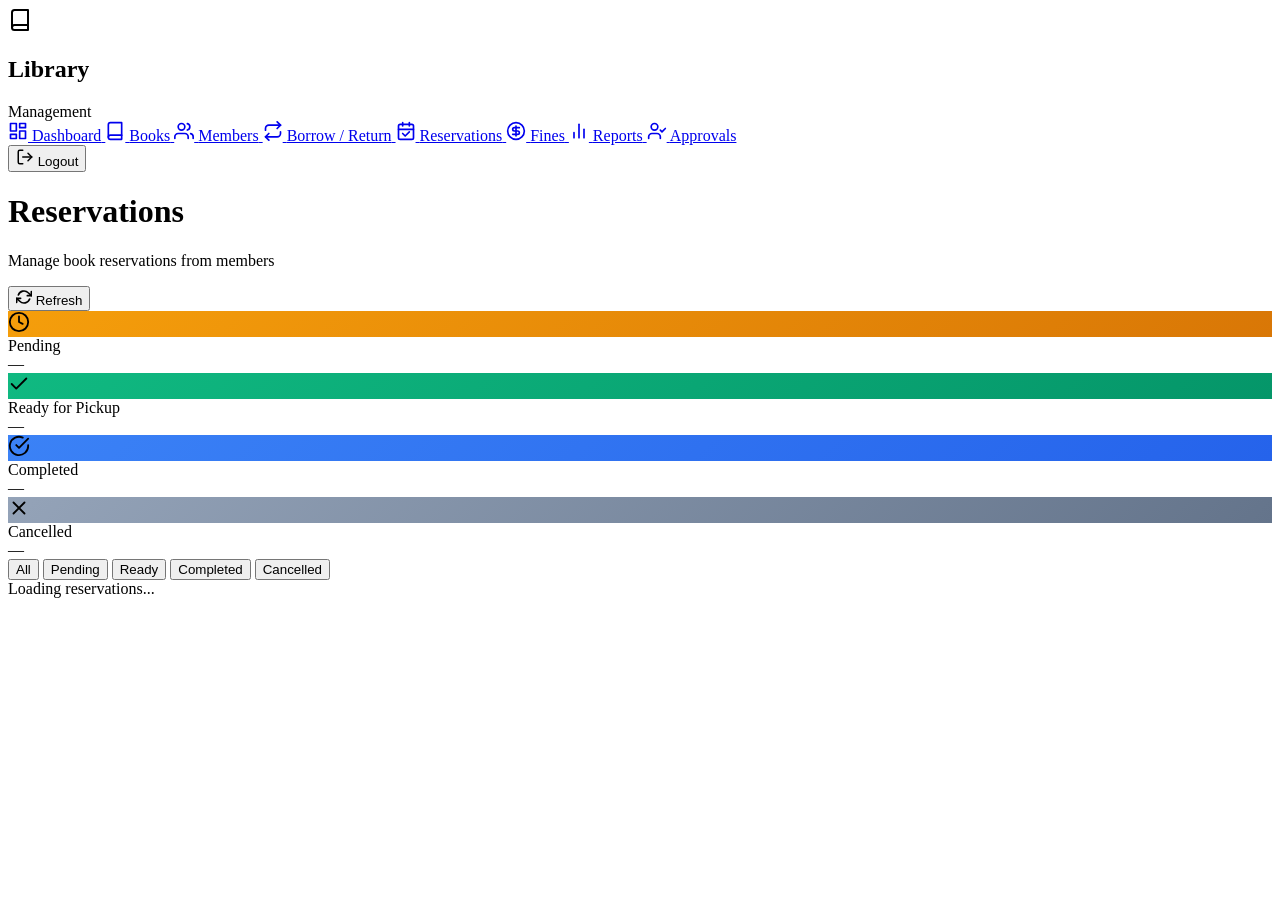
==== frontend/admin-reservations.html @ 5fe488c6 "Add files via upload" ====
<!DOCTYPE html>
<html lang="en">
<head>
    <meta charset="UTF-8">
    <meta name="viewport" content="width=device-width, initial-scale=1.0">
    <title>Reservations - Library Management System</title>
    <link rel="stylesheet" href="/css/toast.css">
    <link rel="stylesheet" href="/css/dashboard.css">
    <link rel="stylesheet" href="/css/books.css">
    <link rel="stylesheet" href="/css/reservations.css">
    <link rel="preconnect" href="https://fonts.googleapis.com">
    <link href="https://fonts.googleapis.com/css2?family=Inter:wght@400;500;600;700;800&display=swap" rel="stylesheet">
</head>
<body>

    <!-- SIDEBAR -->
    <aside class="sidebar">
        <div class="sidebar-logo">
            <div class="logo-icon">
                <svg xmlns="http://www.w3.org/2000/svg" width="24" height="24" viewBox="0 0 24 24" fill="none" stroke="currentColor" stroke-width="2" stroke-linecap="round" stroke-linejoin="round">
                    <path d="M4 19.5A2.5 2.5 0 0 1 6.5 17H20"></path>
                    <path d="M6.5 2H20v20H6.5A2.5 2.5 0 0 1 4 19.5v-15A2.5 2.5 0 0 1 6.5 2z"></path>
                </svg>
            </div>
            <div>
                <h2>Library</h2>
                <span>Management</span>
            </div>
        </div>

        <nav class="sidebar-nav">
            <a href="/dashboard" class="nav-item">
                <svg xmlns="http://www.w3.org/2000/svg" width="20" height="20" viewBox="0 0 24 24" fill="none" stroke="currentColor" stroke-width="2" stroke-linecap="round" stroke-linejoin="round"><rect x="3" y="3" width="7" height="9"></rect><rect x="14" y="3" width="7" height="5"></rect><rect x="14" y="12" width="7" height="9"></rect><rect x="3" y="16" width="7" height="5"></rect></svg>
                <span>Dashboard</span>
            </a>
            <a href="/books" class="nav-item">
                <svg xmlns="http://www.w3.org/2000/svg" width="20" height="20" viewBox="0 0 24 24" fill="none" stroke="currentColor" stroke-width="2" stroke-linecap="round" stroke-linejoin="round"><path d="M4 19.5A2.5 2.5 0 0 1 6.5 17H20"></path><path d="M6.5 2H20v20H6.5A2.5 2.5 0 0 1 4 19.5v-15A2.5 2.5 0 0 1 6.5 2z"></path></svg>
                <span>Books</span>
            </a>
            <a href="/members" class="nav-item">
                <svg xmlns="http://www.w3.org/2000/svg" width="20" height="20" viewBox="0 0 24 24" fill="none" stroke="currentColor" stroke-width="2" stroke-linecap="round" stroke-linejoin="round"><path d="M17 21v-2a4 4 0 0 0-4-4H5a4 4 0 0 0-4 4v2"></path><circle cx="9" cy="7" r="4"></circle><path d="M23 21v-2a4 4 0 0 0-3-3.87"></path><path d="M16 3.13a4 4 0 0 1 0 7.75"></path></svg>
                <span>Members</span>
            </a>
            <a href="/borrow" class="nav-item">
                <svg xmlns="http://www.w3.org/2000/svg" width="20" height="20" viewBox="0 0 24 24" fill="none" stroke="currentColor" stroke-width="2" stroke-linecap="round" stroke-linejoin="round"><polyline points="17 1 21 5 17 9"></polyline><path d="M3 11V9a4 4 0 0 1 4-4h14"></path><polyline points="7 23 3 19 7 15"></polyline><path d="M21 13v2a4 4 0 0 1-4 4H3"></path></svg>
                <span>Borrow / Return</span>
            </a>
            <a href="/admin/reservations" class="nav-item active">
                <svg xmlns="http://www.w3.org/2000/svg" width="20" height="20" viewBox="0 0 24 24" fill="none" stroke="currentColor" stroke-width="2" stroke-linecap="round" stroke-linejoin="round"><rect x="3" y="4" width="18" height="18" rx="2" ry="2"></rect><line x1="16" y1="2" x2="16" y2="6"></line><line x1="8" y1="2" x2="8" y2="6"></line><line x1="3" y1="10" x2="21" y2="10"></line><polyline points="8 15 11 18 16 13"></polyline></svg>
                <span>Reservations</span>
                <span class="badge" id="pendingReservationsBadge" style="display:none;">0</span>
            </a>
            <a href="/fines" class="nav-item">
                <svg xmlns="http://www.w3.org/2000/svg" width="20" height="20" viewBox="0 0 24 24" fill="none" stroke="currentColor" stroke-width="2" stroke-linecap="round" stroke-linejoin="round"><circle cx="12" cy="12" r="10"></circle><path d="M16 8h-6a2 2 0 1 0 0 4h4a2 2 0 1 1 0 4H8"></path><line x1="12" y1="6" x2="12" y2="18"></line></svg>
                <span>Fines</span>
            </a>
            <a href="/reports" class="nav-item">
                <svg xmlns="http://www.w3.org/2000/svg" width="20" height="20" viewBox="0 0 24 24" fill="none" stroke="currentColor" stroke-width="2" stroke-linecap="round" stroke-linejoin="round"><line x1="18" y1="20" x2="18" y2="10"></line><line x1="12" y1="20" x2="12" y2="4"></line><line x1="6" y1="20" x2="6" y2="14"></line></svg>
                <span>Reports</span>
            </a>
            <a href="/admin/approvals" class="nav-item">
                <svg xmlns="http://www.w3.org/2000/svg" width="20" height="20" viewBox="0 0 24 24" fill="none" stroke="currentColor" stroke-width="2" stroke-linecap="round" stroke-linejoin="round"><path d="M16 21v-2a4 4 0 0 0-4-4H6a4 4 0 0 0-4 4v2"></path><circle cx="9" cy="7" r="4"></circle><polyline points="16 11 18 13 22 9"></polyline></svg>
                <span>Approvals</span>
                <span class="badge" id="pendingCount" style="display:none;">0</span>
            </a>
        </nav>

        <button class="logout-btn" onclick="logout()">
            <svg xmlns="http://www.w3.org/2000/svg" width="18" height="18" viewBox="0 0 24 24" fill="none" stroke="currentColor" stroke-width="2" stroke-linecap="round" stroke-linejoin="round"><path d="M9 21H5a2 2 0 0 1-2-2V5a2 2 0 0 1 2-2h4"></path><polyline points="16 17 21 12 16 7"></polyline><line x1="21" y1="12" x2="9" y2="12"></line></svg>
            Logout
        </button>
    </aside>

    <!-- MAIN CONTENT -->
    <main class="main-content">

        <header class="page-header">
            <div>
                <h1>Reservations</h1>
                <p>Manage book reservations from members</p>
            </div>
            <button class="btn-secondary" onclick="loadAll()">
                <svg xmlns="http://www.w3.org/2000/svg" width="16" height="16" viewBox="0 0 24 24" fill="none" stroke="currentColor" stroke-width="2.5" stroke-linecap="round" stroke-linejoin="round"><polyline points="23 4 23 10 17 10"></polyline><polyline points="1 20 1 14 7 14"></polyline><path d="M3.51 9a9 9 0 0 1 14.85-3.36L23 10M1 14l4.64 4.36A9 9 0 0 0 20.49 15"></path></svg>
                Refresh
            </button>
        </header>

        <!-- STATS CARDS -->
        <div class="reservation-stats">
            <div class="res-stat-card">
                <div class="res-stat-icon" style="background: linear-gradient(135deg, #f59e0b, #d97706);">
                    <svg xmlns="http://www.w3.org/2000/svg" width="22" height="22" viewBox="0 0 24 24" fill="none" stroke="currentColor" stroke-width="2" stroke-linecap="round" stroke-linejoin="round"><circle cx="12" cy="12" r="10"></circle><polyline points="12 6 12 12 16 14"></polyline></svg>
                </div>
                <div>
                    <div class="res-stat-label">Pending</div>
                    <div class="res-stat-value" id="statPending">—</div>
                </div>
            </div>

            <div class="res-stat-card">
                <div class="res-stat-icon" style="background: linear-gradient(135deg, #10b981, #059669);">
                    <svg xmlns="http://www.w3.org/2000/svg" width="22" height="22" viewBox="0 0 24 24" fill="none" stroke="currentColor" stroke-width="2" stroke-linecap="round" stroke-linejoin="round"><polyline points="20 6 9 17 4 12"></polyline></svg>
                </div>
                <div>
                    <div class="res-stat-label">Ready for Pickup</div>
                    <div class="res-stat-value" id="statReady">—</div>
                </div>
            </div>

            <div class="res-stat-card">
                <div class="res-stat-icon" style="background: linear-gradient(135deg, #3b82f6, #2563eb);">
                    <svg xmlns="http://www.w3.org/2000/svg" width="22" height="22" viewBox="0 0 24 24" fill="none" stroke="currentColor" stroke-width="2" stroke-linecap="round" stroke-linejoin="round"><path d="M22 11.08V12a10 10 0 1 1-5.93-9.14"></path><polyline points="22 4 12 14.01 9 11.01"></polyline></svg>
                </div>
                <div>
                    <div class="res-stat-label">Completed</div>
                    <div class="res-stat-value" id="statCompleted">—</div>
                </div>
            </div>

            <div class="res-stat-card">
                <div class="res-stat-icon" style="background: linear-gradient(135deg, #94a3b8, #64748b);">
                    <svg xmlns="http://www.w3.org/2000/svg" width="22" height="22" viewBox="0 0 24 24" fill="none" stroke="currentColor" stroke-width="2" stroke-linecap="round" stroke-linejoin="round"><line x1="18" y1="6" x2="6" y2="18"></line><line x1="6" y1="6" x2="18" y2="18"></line></svg>
                </div>
                <div>
                    <div class="res-stat-label">Cancelled</div>
                    <div class="res-stat-value" id="statCancelled">—</div>
                </div>
            </div>
        </div>

        <!-- FILTERS -->
        <div class="filter-bar">
            <button class="filter-btn active" onclick="filterReservations('', this)">All</button>
            <button class="filter-btn" onclick="filterReservations('Pending', this)">Pending</button>
            <button class="filter-btn" onclick="filterReservations('Ready', this)">Ready</button>
            <button class="filter-btn" onclick="filterReservations('Completed', this)">Completed</button>
            <button class="filter-btn" onclick="filterReservations('Cancelled', this)">Cancelled</button>
        </div>

        <!-- RESERVATIONS GRID -->
        <div id="reservationsContent">
            <div class="loading">Loading reservations...</div>
        </div>

    </main>

    <script src="/js/toast.js"></script>
    <script src="/js/api.js"></script>
    <script src="/js/approvals-badge.js"></script>
    <script src="/js/reservations.js"></script>
</body>
</html>
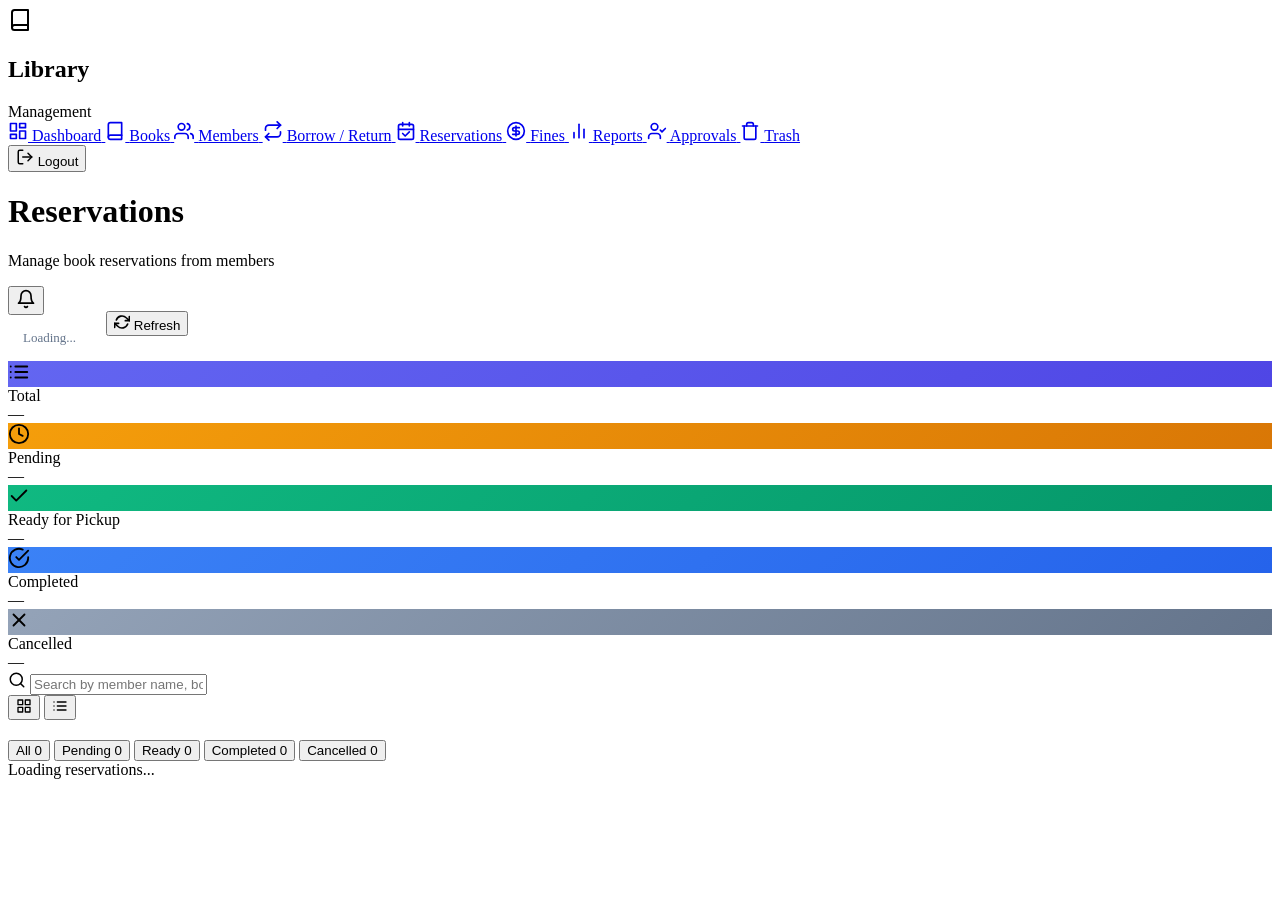
==== commit 1336426c: "Add files via upload" ====
--- a/frontend/admin-reservations.html
+++ b/frontend/admin-reservations.html
@@ -48,7 +48,13 @@
             <a href="/admin/reservations" class="nav-item active">
                 <svg xmlns="http://www.w3.org/2000/svg" width="20" height="20" viewBox="0 0 24 24" fill="none" stroke="currentColor" stroke-width="2" stroke-linecap="round" stroke-linejoin="round"><rect x="3" y="4" width="18" height="18" rx="2" ry="2"></rect><line x1="16" y1="2" x2="16" y2="6"></line><line x1="8" y1="2" x2="8" y2="6"></line><line x1="3" y1="10" x2="21" y2="10"></line><polyline points="8 15 11 18 16 13"></polyline></svg>
                 <span>Reservations</span>
-                <span class="badge" id="pendingReservationsBadge" style="display:none;">0</span>
+                <span class="badge" id="pendingReservationsBadge" style="display:none; align-items: center; justify-content: center; gap: 4px;">
+                    <svg xmlns="http://www.w3.org/2000/svg" width="12" height="12" viewBox="0 0 24 24" fill="none" stroke="currentColor" stroke-width="2.5" stroke-linecap="round" stroke-linejoin="round">
+                        <path d="M18 8A6 6 0 0 0 6 8c0 7-3 9-3 9h18s-3-2-3-9"></path>
+                        <path d="M13.73 21a2 2 0 0 1-3.46 0"></path>
+                    </svg>
+                <span id="resBadgeNumber" style="display:none;"></span>
+                </span>
             </a>
             <a href="/fines" class="nav-item">
                 <svg xmlns="http://www.w3.org/2000/svg" width="20" height="20" viewBox="0 0 24 24" fill="none" stroke="currentColor" stroke-width="2" stroke-linecap="round" stroke-linejoin="round"><circle cx="12" cy="12" r="10"></circle><path d="M16 8h-6a2 2 0 1 0 0 4h4a2 2 0 1 1 0 4H8"></path><line x1="12" y1="6" x2="12" y2="18"></line></svg>
@@ -62,6 +68,13 @@
                 <svg xmlns="http://www.w3.org/2000/svg" width="20" height="20" viewBox="0 0 24 24" fill="none" stroke="currentColor" stroke-width="2" stroke-linecap="round" stroke-linejoin="round"><path d="M16 21v-2a4 4 0 0 0-4-4H6a4 4 0 0 0-4 4v2"></path><circle cx="9" cy="7" r="4"></circle><polyline points="16 11 18 13 22 9"></polyline></svg>
                 <span>Approvals</span>
                 <span class="badge" id="pendingCount" style="display:none;">0</span>
+            </a>
+
+            <!-- 🚨 TRASH LINK (NAKALAGAY NA YUNG BADGE) -->
+            <a href="/admin/trash" class="nav-item">
+                <svg xmlns="http://www.w3.org/2000/svg" width="20" height="20" viewBox="0 0 24 24" fill="none" stroke="currentColor" stroke-width="2" stroke-linecap="round" stroke-linejoin="round"><polyline points="3 6 5 6 21 6"></polyline><path d="M19 6v14a2 2 0 0 1-2 2H7a2 2 0 0 1-2-2V6m3 0V4a2 2 0 0 1 2-2h4a2 2 0 0 1 2 2v2"></path></svg>
+                <span>Trash</span>
+                <span class="badge" id="trashCountBadge" style="display:none;">0</span>
             </a>
         </nav>
 
@@ -79,15 +92,45 @@
                 <h1>Reservations</h1>
                 <p>Manage book reservations from members</p>
             </div>
-            <button class="btn-secondary" onclick="loadAll()">
-                <svg xmlns="http://www.w3.org/2000/svg" width="16" height="16" viewBox="0 0 24 24" fill="none" stroke="currentColor" stroke-width="2.5" stroke-linecap="round" stroke-linejoin="round"><polyline points="23 4 23 10 17 10"></polyline><polyline points="1 20 1 14 7 14"></polyline><path d="M3.51 9a9 9 0 0 1 14.85-3.36L23 10M1 14l4.64 4.36A9 9 0 0 0 20.49 15"></path></svg>
-                Refresh
-            </button>
+            
+            <!-- 🚨 BELL ICON AND REFRESH BUTTON CONTAINER -->
+            <div style="display: flex; align-items: center; gap: 15px;">
+                <!-- 🚨 BELL ICON -->
+                <div class="admin-bell-container" id="adminBellContainer">
+                    <button class="admin-bell-btn" id="admin-bell-btn">
+                        <svg xmlns="http://www.w3.org/2000/svg" width="20" height="20" viewBox="0 0 24 24" fill="none" stroke="currentColor" stroke-width="2" stroke-linecap="round" stroke-linejoin="round">
+                            <path d="M18 8A6 6 0 0 0 6 8c0 7-3 9-3 9h18s-3-2-3-9"></path>
+                            <path d="M13.73 21a2 2 0 0 1-3.46 0"></path>
+                        </svg>
+                        <span id="admin-bell-badge" class="admin-bell-badge" style="display:none;">0</span>
+                    </button>
+                    
+                    <div id="admin-notif-dropdown" class="admin-notif-dropdown">
+                        <div style="padding: 15px; text-align: center; color: #64748b; font-size: 13px;">Loading...</div>
+                    </div>
+                </div>
+
+                <!-- REFRESH BUTTON -->
+                <button class="btn-secondary" onclick="loadAll()">
+                    <svg xmlns="http://www.w3.org/2000/svg" width="16" height="16" viewBox="0 0 24 24" fill="none" stroke="currentColor" stroke-width="2.5" stroke-linecap="round" stroke-linejoin="round"><polyline points="23 4 23 10 17 10"></polyline><polyline points="1 20 1 14 7 14"></polyline><path d="M3.51 9a9 9 0 0 1 14.85-3.36L23 10M1 14l4.64 4.36A9 9 0 0 0 20.49 15"></path></svg>
+                    Refresh
+                </button>
+            </div>
         </header>
 
         <!-- STATS CARDS -->
         <div class="reservation-stats">
             <div class="res-stat-card">
+                <div class="res-stat-icon" style="background: linear-gradient(135deg, #6366f1, #4f46e5);">
+                    <svg xmlns="http://www.w3.org/2000/svg" width="22" height="22" viewBox="0 0 24 24" fill="none" stroke="currentColor" stroke-width="2" stroke-linecap="round" stroke-linejoin="round"><line x1="8" y1="6" x2="21" y2="6"></line><line x1="8" y1="12" x2="21" y2="12"></line><line x1="8" y1="18" x2="21" y2="18"></line><line x1="3" y1="6" x2="3.01" y2="6"></line><line x1="3" y1="12" x2="3.01" y2="12"></line><line x1="3" y1="18" x2="3.01" y2="18"></line></svg>
+                </div>
+                <div>
+                    <div class="res-stat-label">Total</div>
+                    <div class="res-stat-value" id="statTotal">—</div>
+                </div>
+            </div>
+
+            <div class="res-stat-card">
                 <div class="res-stat-icon" style="background: linear-gradient(135deg, #f59e0b, #d97706);">
                     <svg xmlns="http://www.w3.org/2000/svg" width="22" height="22" viewBox="0 0 24 24" fill="none" stroke="currentColor" stroke-width="2" stroke-linecap="round" stroke-linejoin="round"><circle cx="12" cy="12" r="10"></circle><polyline points="12 6 12 12 16 14"></polyline></svg>
                 </div>
@@ -128,13 +171,42 @@
             </div>
         </div>
 
+        <!-- TOOLBAR -->
+        <div class="books-toolbar" style="margin-bottom: 20px;">
+            <div class="search-bar">
+                <svg xmlns="http://www.w3.org/2000/svg" width="18" height="18" viewBox="0 0 24 24" fill="none" stroke="currentColor" stroke-width="2" stroke-linecap="round" stroke-linejoin="round"><circle cx="11" cy="11" r="8"></circle><line x1="21" y1="21" x2="16.65" y2="16.65"></line></svg>
+                <input type="text" id="resSearchInput" placeholder="Search by member name, book title, or ID...">
+            </div>
+
+            <div class="toolbar-controls">
+                <div class="view-toggle">
+                    <button class="view-btn active" id="btnGridView" onclick="setView('grid', this)" title="Grid View">
+                        <svg xmlns="http://www.w3.org/2000/svg" width="16" height="16" viewBox="0 0 24 24" fill="none" stroke="currentColor" stroke-width="2" stroke-linecap="round" stroke-linejoin="round"><rect x="3" y="3" width="7" height="7"></rect><rect x="14" y="3" width="7" height="7"></rect><rect x="14" y="14" width="7" height="7"></rect><rect x="3" y="14" width="7" height="7"></rect></svg>
+                    </button>
+                    <button class="view-btn" id="btnListView" onclick="setView('list', this)" title="List View">
+                        <svg xmlns="http://www.w3.org/2000/svg" width="16" height="16" viewBox="0 0 24 24" fill="none" stroke="currentColor" stroke-width="2" stroke-linecap="round" stroke-linejoin="round"><line x1="8" y1="6" x2="21" y2="6"></line><line x1="8" y1="12" x2="21" y2="12"></line><line x1="8" y1="18" x2="21" y2="18"></line><line x1="3" y1="6" x2="3.01" y2="6"></line><line x1="3" y1="12" x2="3.01" y2="12"></line><line x1="3" y1="18" x2="3.01" y2="18"></line></svg>
+                    </button>
+                </div>
+            </div>
+        </div>
+
         <!-- FILTERS -->
         <div class="filter-bar">
-            <button class="filter-btn active" onclick="filterReservations('', this)">All</button>
-            <button class="filter-btn" onclick="filterReservations('Pending', this)">Pending</button>
-            <button class="filter-btn" onclick="filterReservations('Ready', this)">Ready</button>
-            <button class="filter-btn" onclick="filterReservations('Completed', this)">Completed</button>
-            <button class="filter-btn" onclick="filterReservations('Cancelled', this)">Cancelled</button>
+            <button class="filter-btn active" onclick="filterReservations('', this)">
+                All <span class="filter-badge" id="badge-all">0</span>
+            </button>
+            <button class="filter-btn" onclick="filterReservations('Pending', this)">
+                Pending <span class="filter-badge badge-warning" id="badge-pending">0</span>
+            </button>
+            <button class="filter-btn" onclick="filterReservations('Ready', this)">
+                Ready <span class="filter-badge badge-success" id="badge-ready">0</span>
+            </button>
+            <button class="filter-btn" onclick="filterReservations('Completed', this)">
+                Completed <span class="filter-badge badge-primary" id="badge-completed">0</span>
+            </button>
+            <button class="filter-btn" onclick="filterReservations('Cancelled', this)">
+                Cancelled <span class="filter-badge badge-secondary" id="badge-cancelled">0</span>
+            </button>
         </div>
 
         <!-- RESERVATIONS GRID -->
@@ -146,7 +218,6 @@
 
     <script src="/js/toast.js"></script>
     <script src="/js/api.js"></script>
-    <script src="/js/approvals-badge.js"></script>
     <script src="/js/reservations.js"></script>
 </body>
 </html>
